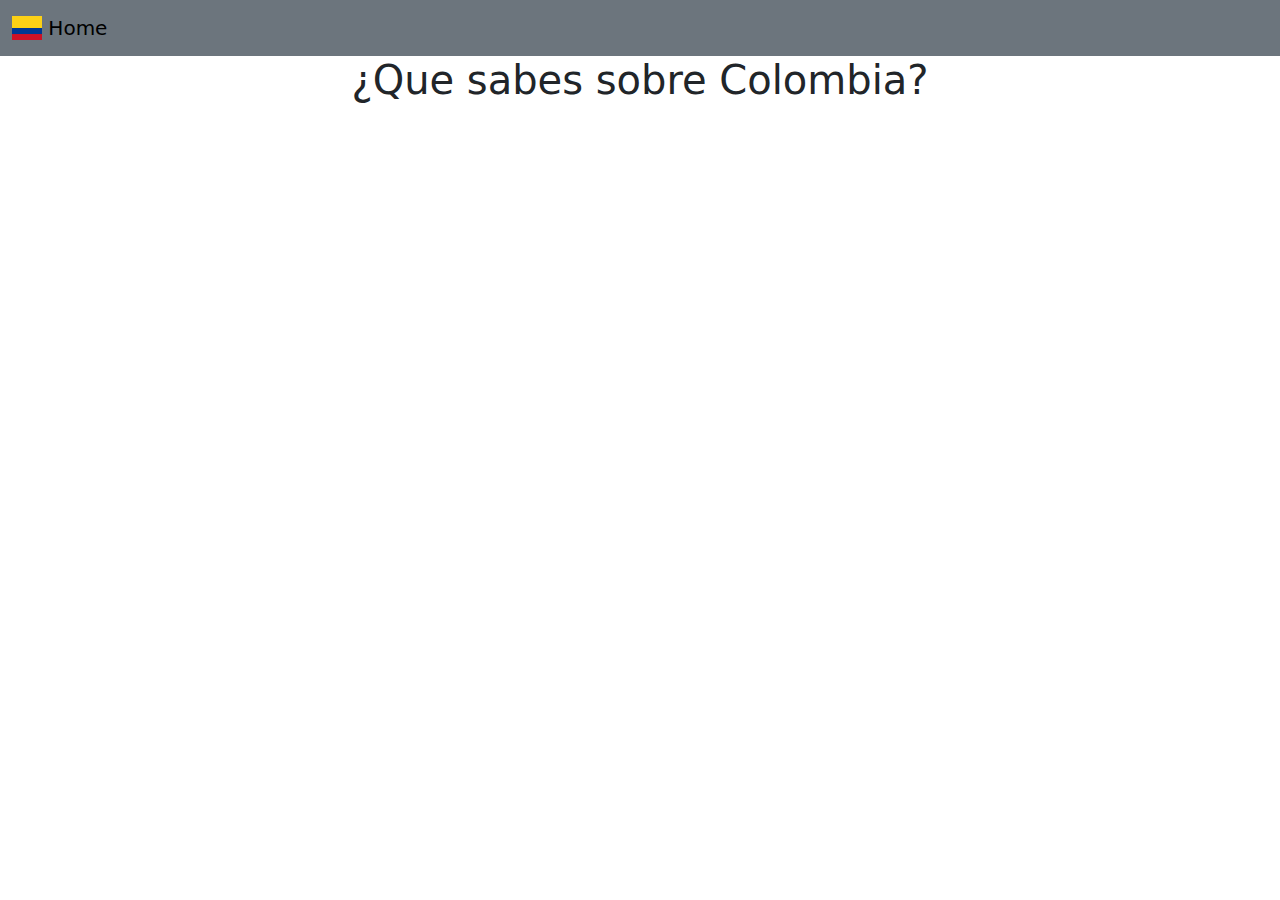
==== index.html @ 94f3cc56 "Se crean las cards y la pagina home" ====
<!DOCTYPE html>
<html lang="en">
<head>
    <meta charset="UTF-8">
    <meta name="viewport" content="width=device-width, initial-scale=1.0">
    <title>Document</title>
    <link href="https://cdn.jsdelivr.net/npm/bootstrap@5.3.3/dist/css/bootstrap.min.css" rel="stylesheet" integrity="sha384-QWTKZyjpPEjISv5WaRU9OFeRpok6YctnYmDr5pNlyT2bRjXh0JMhjY6hW+ALEwIH" crossorigin="anonymous">
</head>
<body>
    <header>
        <nav class="navbar bg-secondary">
            <div class="container-fluid">
              <a class="navbar-brand" href="#">
                <img src="./img/bandera.png" alt="Logo" width="30" height="24" class="d-inline-block align-text-top">
                Home
              </a>
            </div>
          </nav>
    </header>

    <main>
        <div>
            <h1 class="text-center">
                ¿Que sabes sobre Colombia?
            </h1>
            
            <div id="container" class="d-flex justify-content-center flex-wrap gap-3">
                
            </div>

        </div>
    </main>

    <script src="main.js"></script>
</body>
</html>
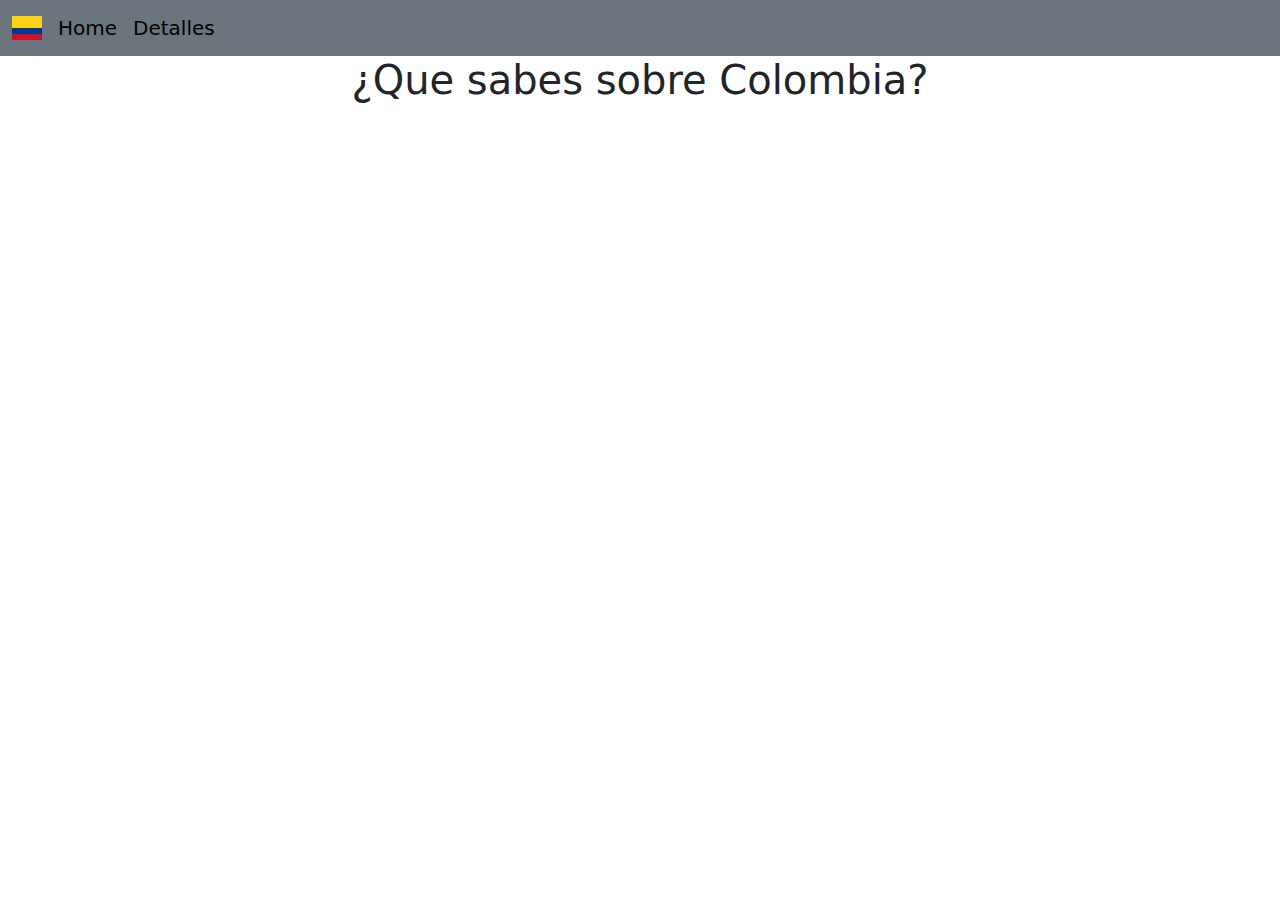
==== commit 80023ca1: "se crea el detalles.html con su respectivo js" ====
--- a/index.html
+++ b/index.html
@@ -9,11 +9,12 @@
 <body>
     <header>
         <nav class="navbar bg-secondary">
-            <div class="container-fluid">
+            <div class="container-fluid d-flex justify-content-start">
               <a class="navbar-brand" href="#">
-                <img src="./img/bandera.png" alt="Logo" width="30" height="24" class="d-inline-block align-text-top">
-                Home
+                <img src="./img/bandera.png" alt="Logo" width="30" height="24" class="d-inline-block align-text-top">  
               </a>
+              <a class="navbar-brand" href="#">Home</a>
+              <a class="navbar-brand" href="./pages/detalles.html">Detalles</a>
             </div>
           </nav>
     </header>
@@ -31,6 +32,6 @@
         </div>
     </main>
 
-    <script src="main.js"></script>
+    <script src="main.js" type="module"></script>
 </body>
 </html>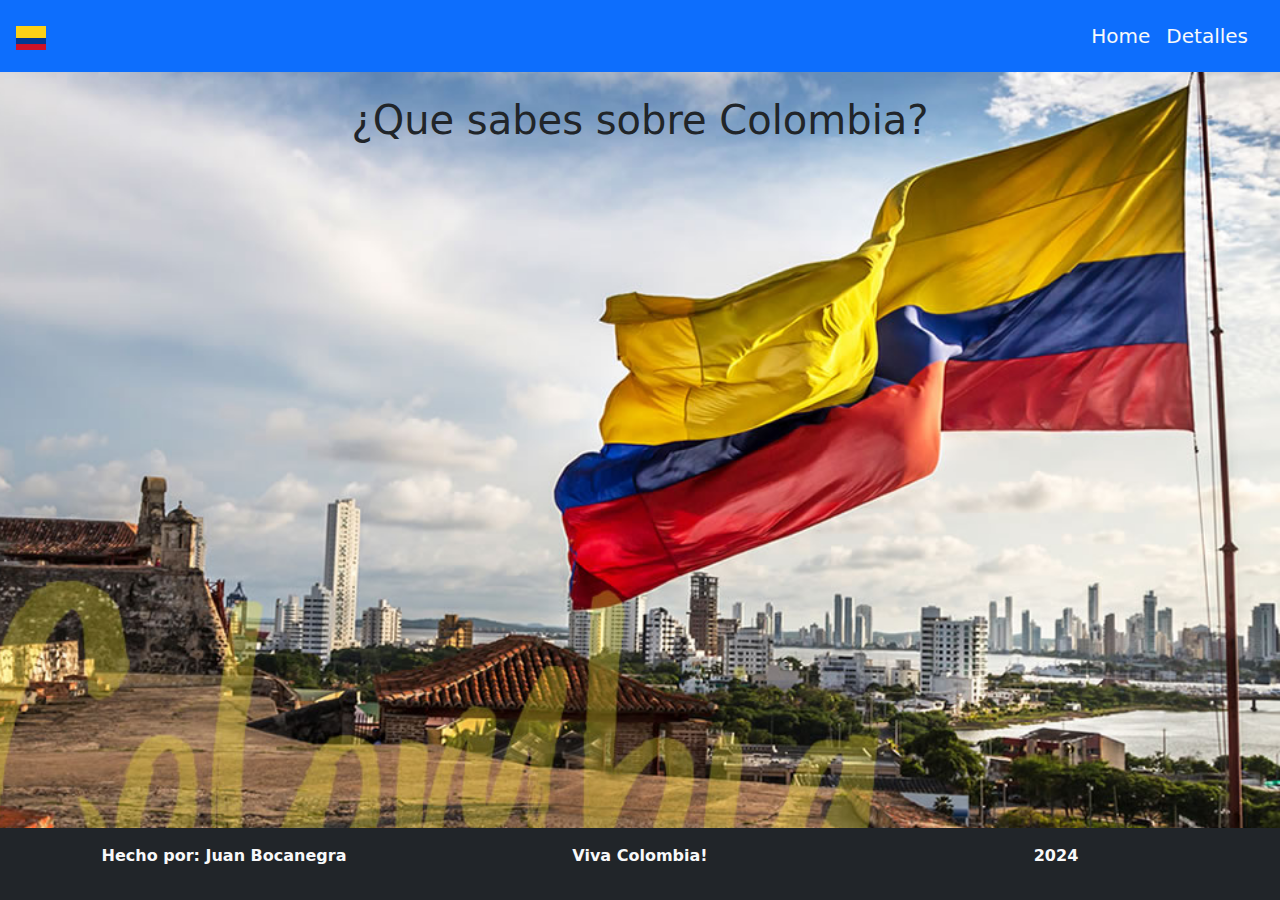
==== commit 8bb95e55: "se agregan las imagenes de cada departamento tanto en cards como en la pag detalles" ====
--- a/index.html
+++ b/index.html
@@ -5,21 +5,22 @@
     <meta name="viewport" content="width=device-width, initial-scale=1.0">
     <title>Document</title>
     <link href="https://cdn.jsdelivr.net/npm/bootstrap@5.3.3/dist/css/bootstrap.min.css" rel="stylesheet" integrity="sha384-QWTKZyjpPEjISv5WaRU9OFeRpok6YctnYmDr5pNlyT2bRjXh0JMhjY6hW+ALEwIH" crossorigin="anonymous">
+    <link rel="stylesheet" href="./styles.css">
 </head>
 <body>
     <header>
-        <nav class="navbar bg-secondary">
-            <div class="container-fluid d-flex justify-content-start">
-              <a class="navbar-brand" href="#">
-                <img src="./img/bandera.png" alt="Logo" width="30" height="24" class="d-inline-block align-text-top">  
-              </a>
-              <a class="navbar-brand" href="#">Home</a>
-              <a class="navbar-brand" href="./pages/detalles.html">Detalles</a>
+        <nav class="navbar bg-primary d-flex p-3">
+            <a class="navbar-brand text-light" href="#">
+                <img src="./img/bandera.png" alt="Logo" width="30" height="24">  
+            </a>
+            <div class="d-flex">
+                <a class="navbar-brand text-light" href="#">Home</a>
+                <a class="navbar-brand text-light" href="./pages/detalles.html">Detalles</a>
             </div>
-          </nav>
+        </nav>
     </header>
 
-    <main>
+    <main class="p-4">
         <div>
             <h1 class="text-center">
                 ¿Que sabes sobre Colombia?
@@ -28,9 +29,14 @@
             <div id="container" class="d-flex justify-content-center flex-wrap gap-3">
                 
             </div>
-
         </div>
     </main>
+
+    <footer class="footer bg-dark text-light p-3 text-center d-flex align-items-center justify-content-around">
+        <p class="fw-bold w-25">Hecho por: Juan Bocanegra</p>
+        <p class="fw-bold w-25">Viva Colombia!</p>
+        <p class="fw-bold w-25">2024</p>
+    </footer>
 
     <script src="main.js" type="module"></script>
 </body>
--- a/styles.css
+++ b/styles.css
@@ -0,0 +1,20 @@
+.image {
+    width: 100%;
+    height: 200px;
+    object-fit: cover;
+    object-position: center;
+}
+
+body {
+    display: flex;
+    flex-direction: column;
+    min-height: 100vh;
+    margin: 0;
+    background-image: url('./img/fondo.jpg');
+    background-size: cover;
+    background-position: center;
+}
+
+main {
+    flex: 1;
+}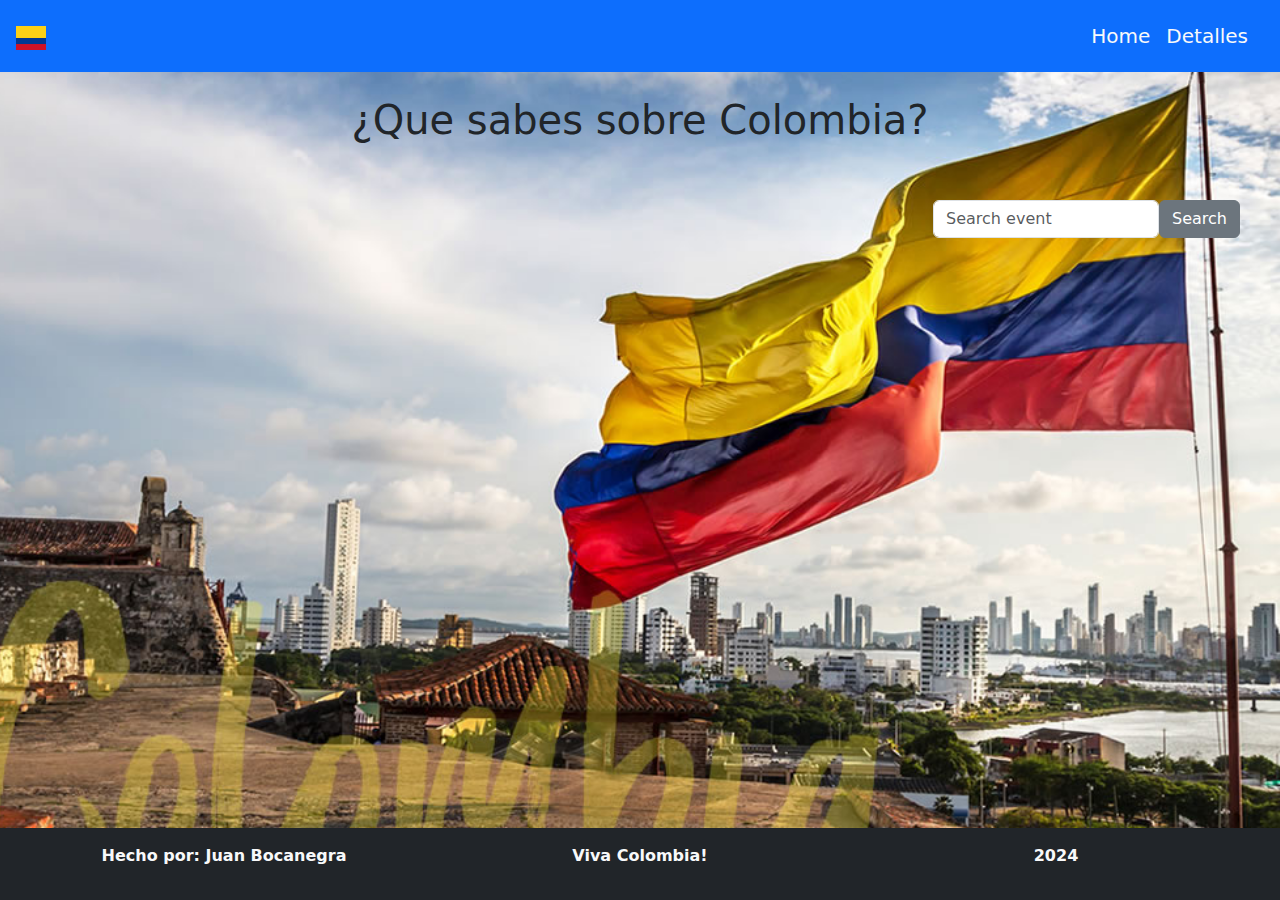
==== commit 5f566087: "Se crean los checkbox y el filtro de busqueda y por region en index.html" ====
--- a/index.html
+++ b/index.html
@@ -26,9 +26,32 @@
                 ¿Que sabes sobre Colombia?
             </h1>
             
+            <!-- <img src="/img/Collage-Colombia.jpg" class="w-75 object-fit-cover text-center"> -->
+            
+            
+            
+            <div id="description" class="d-flex justify-content-center flex-wrap p-3">
+
+            </div>
+
+            <div class="d-flex justify-content-between align-items-center flex-wrap gap-3 p-3">
+                <div id="filtros" class="d-flex flex-wrap gap-4">
+                  
+                </div>
+                
+                <div class="d-flex w-auto">
+                  <input id="input_buscador" type="text" class="form-control" placeholder="Search event" aria-label="Recipient's username" aria-describedby="button-addon2">
+                  <button class="btn btn-secondary" type="button" id="button">Search</button>
+                </div>
+            </div>
+            
             <div id="container" class="d-flex justify-content-center flex-wrap gap-3">
                 
             </div>
+
+            
+            
+
         </div>
     </main>
 
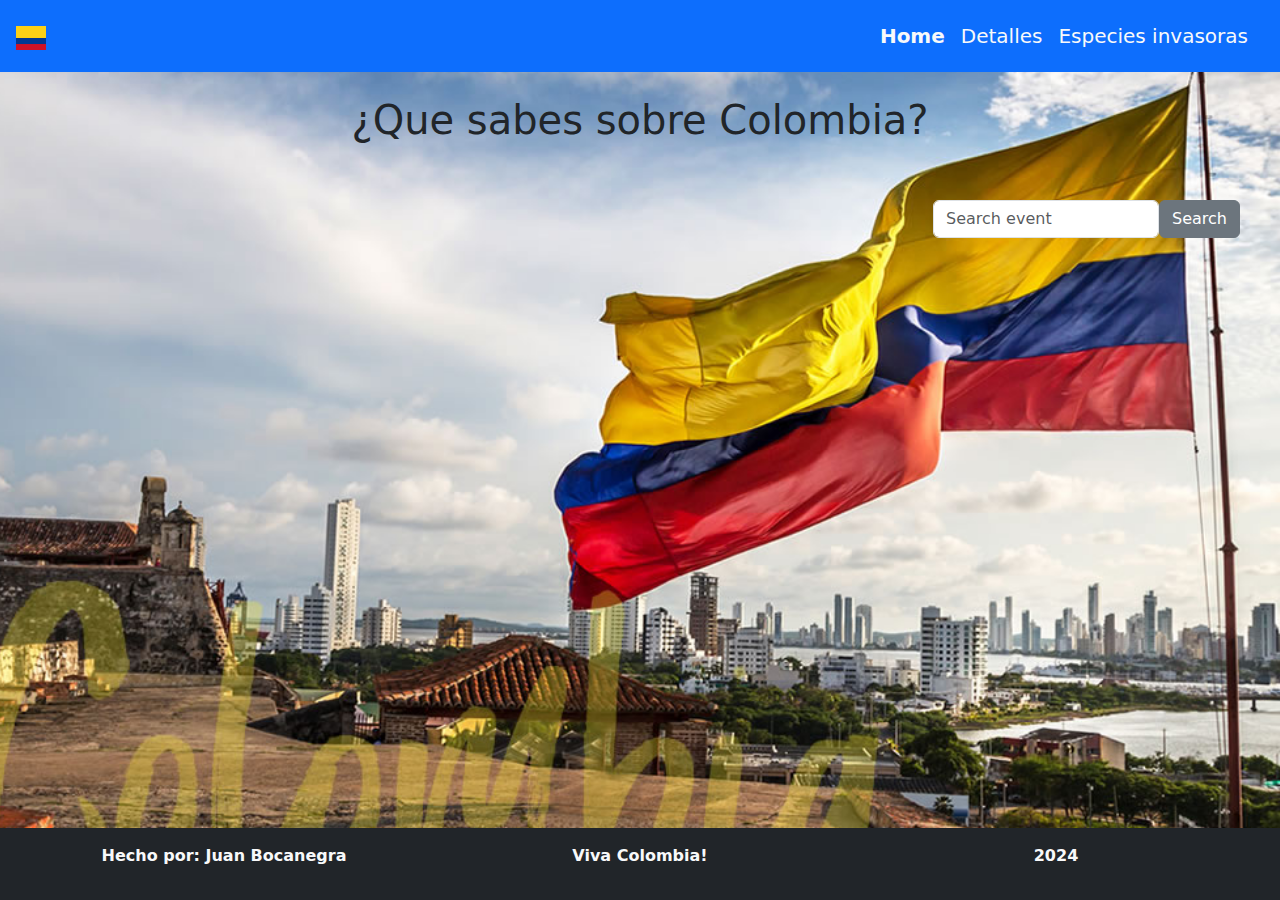
==== commit 0fa2408d: "Se termina el sitio completamente" ====
--- a/index.html
+++ b/index.html
@@ -3,7 +3,8 @@
 <head>
     <meta charset="UTF-8">
     <meta name="viewport" content="width=device-width, initial-scale=1.0">
-    <title>Document</title>
+    <title>Colombia</title>
+    <link rel="icon" type="image/x-icon" href="./img/bandera.png">
     <link href="https://cdn.jsdelivr.net/npm/bootstrap@5.3.3/dist/css/bootstrap.min.css" rel="stylesheet" integrity="sha384-QWTKZyjpPEjISv5WaRU9OFeRpok6YctnYmDr5pNlyT2bRjXh0JMhjY6hW+ALEwIH" crossorigin="anonymous">
     <link rel="stylesheet" href="./styles.css">
 </head>
@@ -14,8 +15,9 @@
                 <img src="./img/bandera.png" alt="Logo" width="30" height="24">  
             </a>
             <div class="d-flex">
-                <a class="navbar-brand text-light" href="#">Home</a>
-                <a class="navbar-brand text-light" href="./pages/detalles.html">Detalles</a>
+                <a class="navbar-brand text-light nav-link fw-bold" aria-current="page" href="#">Home</a>
+                <a class="navbar-brand text-light nav-link" href="./pages/detalles.html">Detalles</a>
+                <a class="navbar-brand text-light nav-link" href="./pages/invasores.html">Especies invasoras</a>
             </div>
         </nav>
     </header>
@@ -26,7 +28,7 @@
                 ¿Que sabes sobre Colombia?
             </h1>
             
-            <!-- <img src="/img/Collage-Colombia.jpg" class="w-75 object-fit-cover text-center"> -->
+
             
             
             
--- a/styles.css
+++ b/styles.css
@@ -17,4 +17,13 @@
 
 main {
     flex: 1;
+}
+
+
+.table-blue {
+    background-color: #1f6f8b !important;
+}
+
+.table-green {
+    background-color: #5cb85c !important;
 }